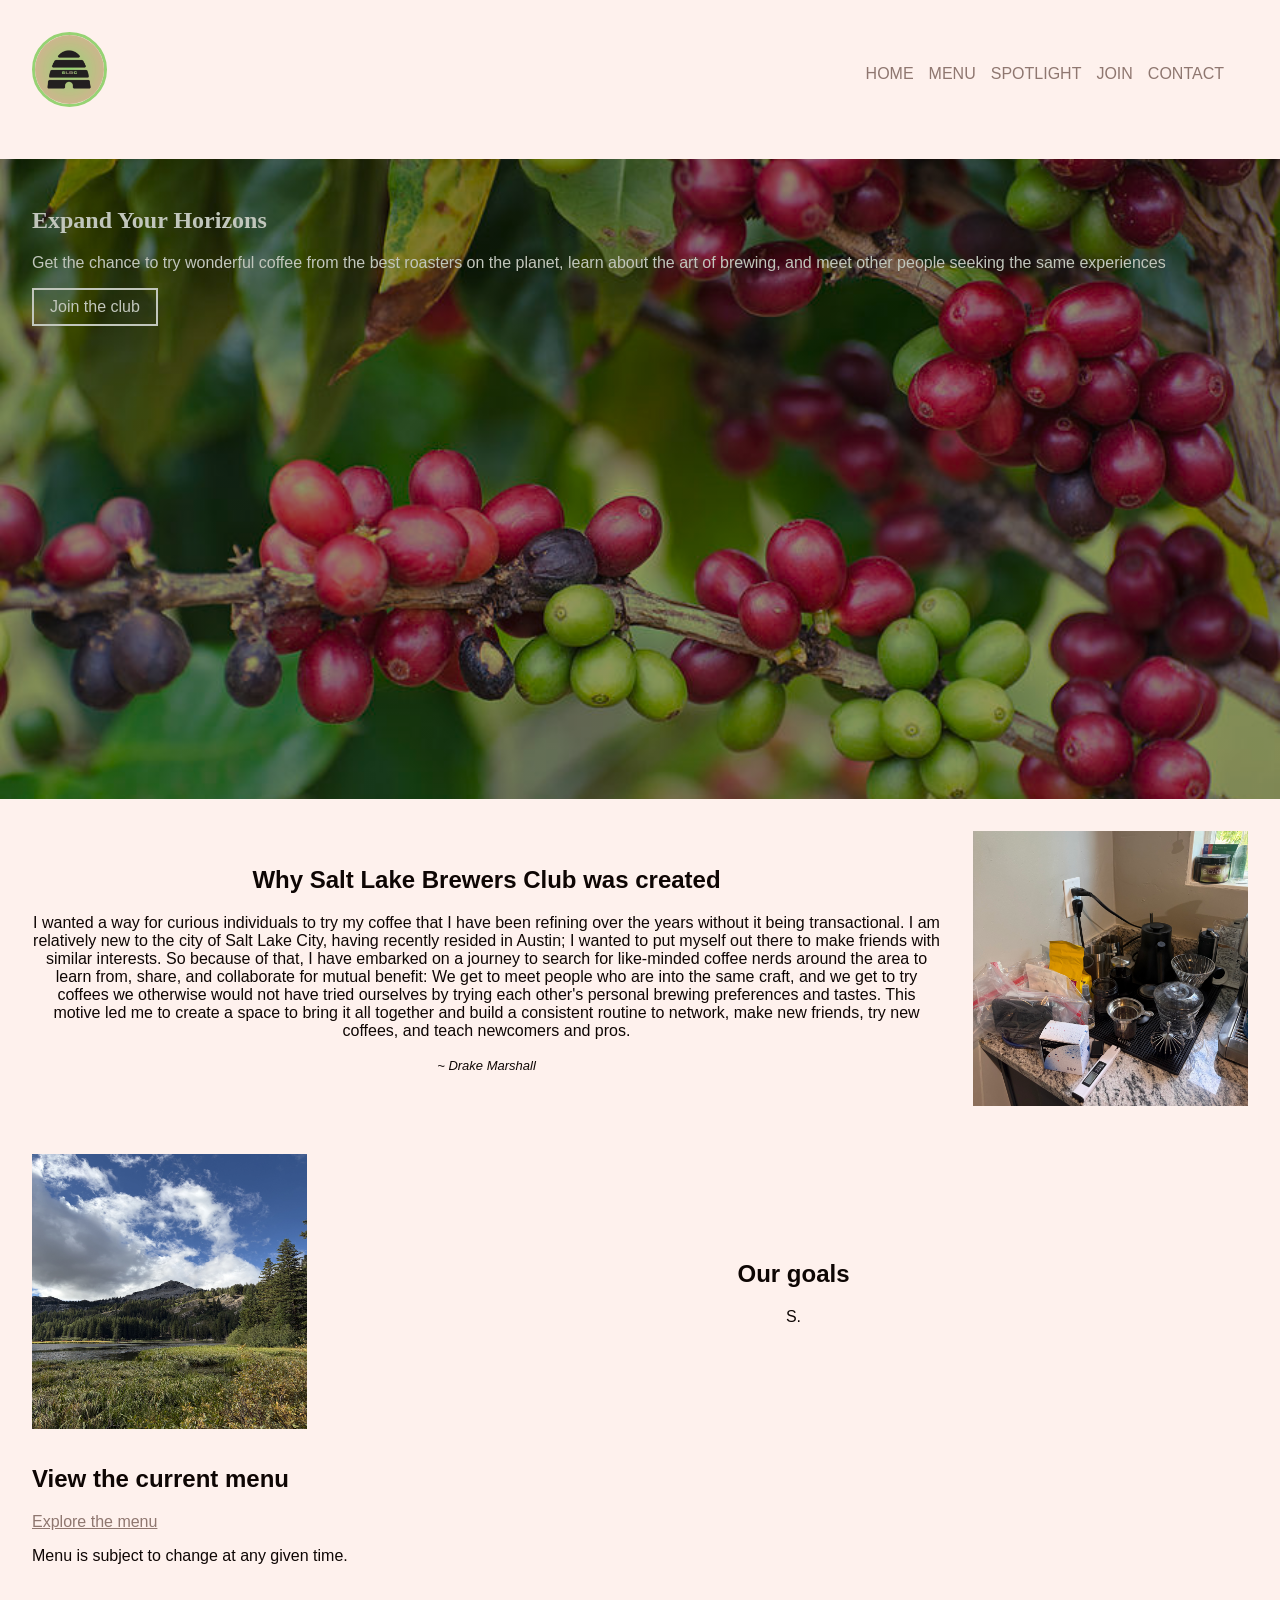
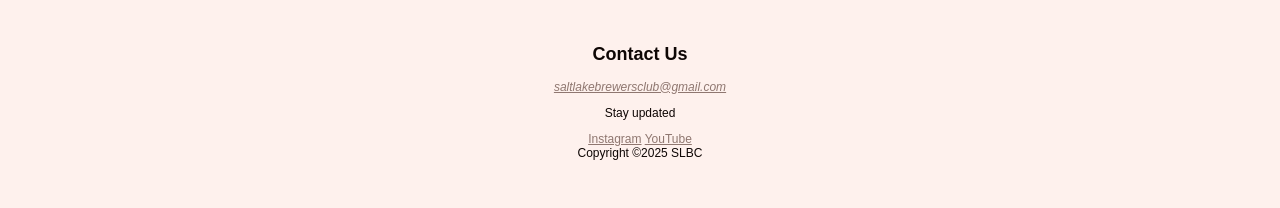
==== index.html @ 22b5837d "needed to add index.html" ====
<!doctype html>
<html lang="en">
<head>
  <meta charset="UTF-8">
  <meta name="viewport" content="width=device-width, initial-scale=1.0">
  <title>SLBC</title>
  <link rel="stylesheet" href="slbc.css">
</head>
<body>
    <div id="wrapper">
    <header class="site-header">
        <a class="logo" href="index.html">
            <img src="Salt Lake Brewers Club.jpg" alt="Salt Lake Brewers Club logo">
        </a>
        <nav aria-label="Main navigation">
            <ul>
                <li><a href="index.html">HOME</a></li>
                <li><a href="menu.html">MENU</a></li>
                <li><a href="spotlight.html">SPOTLIGHT</a></li>
                <li><a href="join.html">JOIN</a></li>
                <li><a href="contact.html">CONTACT</a></li>
            </ul>
        </nav>
    </header>
        <section id="homehero" class="hero">
            <div class="hero-content">
                <h1>Expand Your Horizons</h1>
                <p>Get the chance to try wonderful coffee from the best roasters on the planet, learn about the art of brewing, and meet other people seeking the same experiences</p>
                <a class="button" href="join.html">Join the club</a>
            </div>
        </section>
    <main>
        <section class="split-section">
            <div class="section-copy">
                <h2>Why Salt Lake Brewers Club was created</h2>
                <p> I wanted a way for curious individuals to try my coffee that I have been refining over the years without it being transactional. I am relatively new to the city of Salt Lake City, having recently resided in Austin; I wanted to put myself out there to make friends with similar interests. So because of that, I have embarked on a journey to search for like-minded coffee nerds around the area to learn from, share, and collaborate for mutual benefit: We get to meet people who are into the same craft, and we get to try coffees we otherwise would not have tried ourselves by trying each other's personal brewing preferences and tastes. This motive led me to create a space to bring it all together and build a consistent routine to network, make new friends, try new coffees, and teach newcomers and pros.</p>
                <P><span class="founder">~ Drake Marshall</span></p>
            </div>
            <div id="homeimage2" class="hero">
            </div>
        </section>

        <section class="split-section split-section-reverse">
            <div id="homeimage3" class="hero"> 
            </div>
            <div class="section-copy">
                <h2>Our goals</h2>
                <p>S.</p>
            </div>
        </section>

        <section class="menu-preview">
            <h2>View the current menu</h2>
            <a class="menu-image" href="menu.html">Explore the menu</a>
            <p>Menu is subject to change at any given time.</p>
        </section>
    </main>

    <footer class="site-footer">
        <div>
            <h2>Contact Us</h2>
            <div id="contact">
              <span class="com"><a href=saltlakebrewersclub@gmail.com>saltlakebrewersclub@gmail.com</a></span>
            </div>
            <p>Stay updated</p>
        </div>
        <div class="social-links">
            <a href="https://www.instagram.com/saltlakebrewersclub/" target="_blank" rel="noopener noreferrer">Instagram</a>
            <a href="https://www.youtube.com/@saltlakebrewersclub" target="_blank" rel="noopener noreferrer">YouTube</a>
        </div>
        Copyright &copy;2025 SLBC
    </footer>
    </div>
</body>
</html>
---- slbc.css ----
* {
  box-sizing: border-box;
}
body {
  margin: 0;
  font-family: helvetica; background-color: #fef1ed;
  color: #0e0604; 
}
.site-header {
  align-items: flex-end;
  display: flex;
  padding: 2em 2em;
}
nav{
  margin-left: auto; text-align:right; font-size:1em;
}
nav ul {
  display: flex;
  gap: 15px;
  list-style: none;
  margin: 0;
  padding: 1.5em;
}
nav a {
  text-decoration: none;
}
nav a:link{
	color:#8f7770;
}
nav a:visited{
	color:#8f7770;
}
nav a:hover{ 
	color:#96d373;
}
.logo {
  border: 3px solid #96d373;
  border-radius: 50%;
  display: block;
  height: 75px;
  overflow: hidden;
  width: 75px;
}
.logo img {
  display: block;
  height: 100%;
  object-fit: contain;
  width: 100%;
}
.menu-image:link,
.menu-image:visited,
#contact a:link,
#contact a:visited,
.social-links a:link,
.social-links a:visited {
  color: #8f7770;
}
.menu-image:hover,
#contact a:hover,
.social-links a:hover {
  color: #96d373;
}
.button {
  border: 2px solid #c1c6bc;
  display: inline-block;
  padding: 0.5em 1em;
  text-decoration: none;
  color: #c1c6bc;
}
.button:link,
.button:visited {
  color: #c1c6bc;
}
.button:hover {
  color: #96d373;
}
#homehero{
  width: 100%;
  aspect-ratio: 700 / 350;
  background-image: linear-gradient(rgba(0, 0, 0, 0.4), rgba(0, 0, 0, 0.4)), url(home11.jpg);
  background-size: cover;
  background-position: center;
  background-repeat: no-repeat;
}
.hero-content {
  color: #c1c6bc;
}
h1{
    font-family:serif; padding-top:2em
}
.hero-content p {
  padding-right: 2em;
}
#homeimage3{
	height:275px; background-image: url(home21.jpg); background-size: 100% 100%; background-repeat: no-repeat; width: 275px; padding-left: 3em;
}
#homeimage2{
	height:275px; background-image: url(home31.jpg); background-size: 100% 100%; background-repeat: no-repeat; width: 275px; padding-left: 3em;
}
section{
    padding-left: 2em;
    text-align: center;
}
#homehero,
.menu-preview {
  text-align: left;
}
.split-section {
  display: grid;
  grid-template-columns: minmax(0, 1fr) 275px;
  align-items: center;
  gap: 2em;
  padding: 2em;
  padding-bottom: 1em;
}
.split-section #homeimage2 {
  justify-self: end;
}
.split-section-reverse {
  grid-template-columns: 275px minmax(0, 1fr);
}
#wrapper{
	background-color: #fef1ed;
}
footer{
	padding: 4em; font-size: 75%; text-align: center; font-family:Helvetica, sans-serif; background-color: #fef1ed; 
}
.founder{
  font-size:small;
  font-style:italic
}
.com {
  font-style: italic;
}
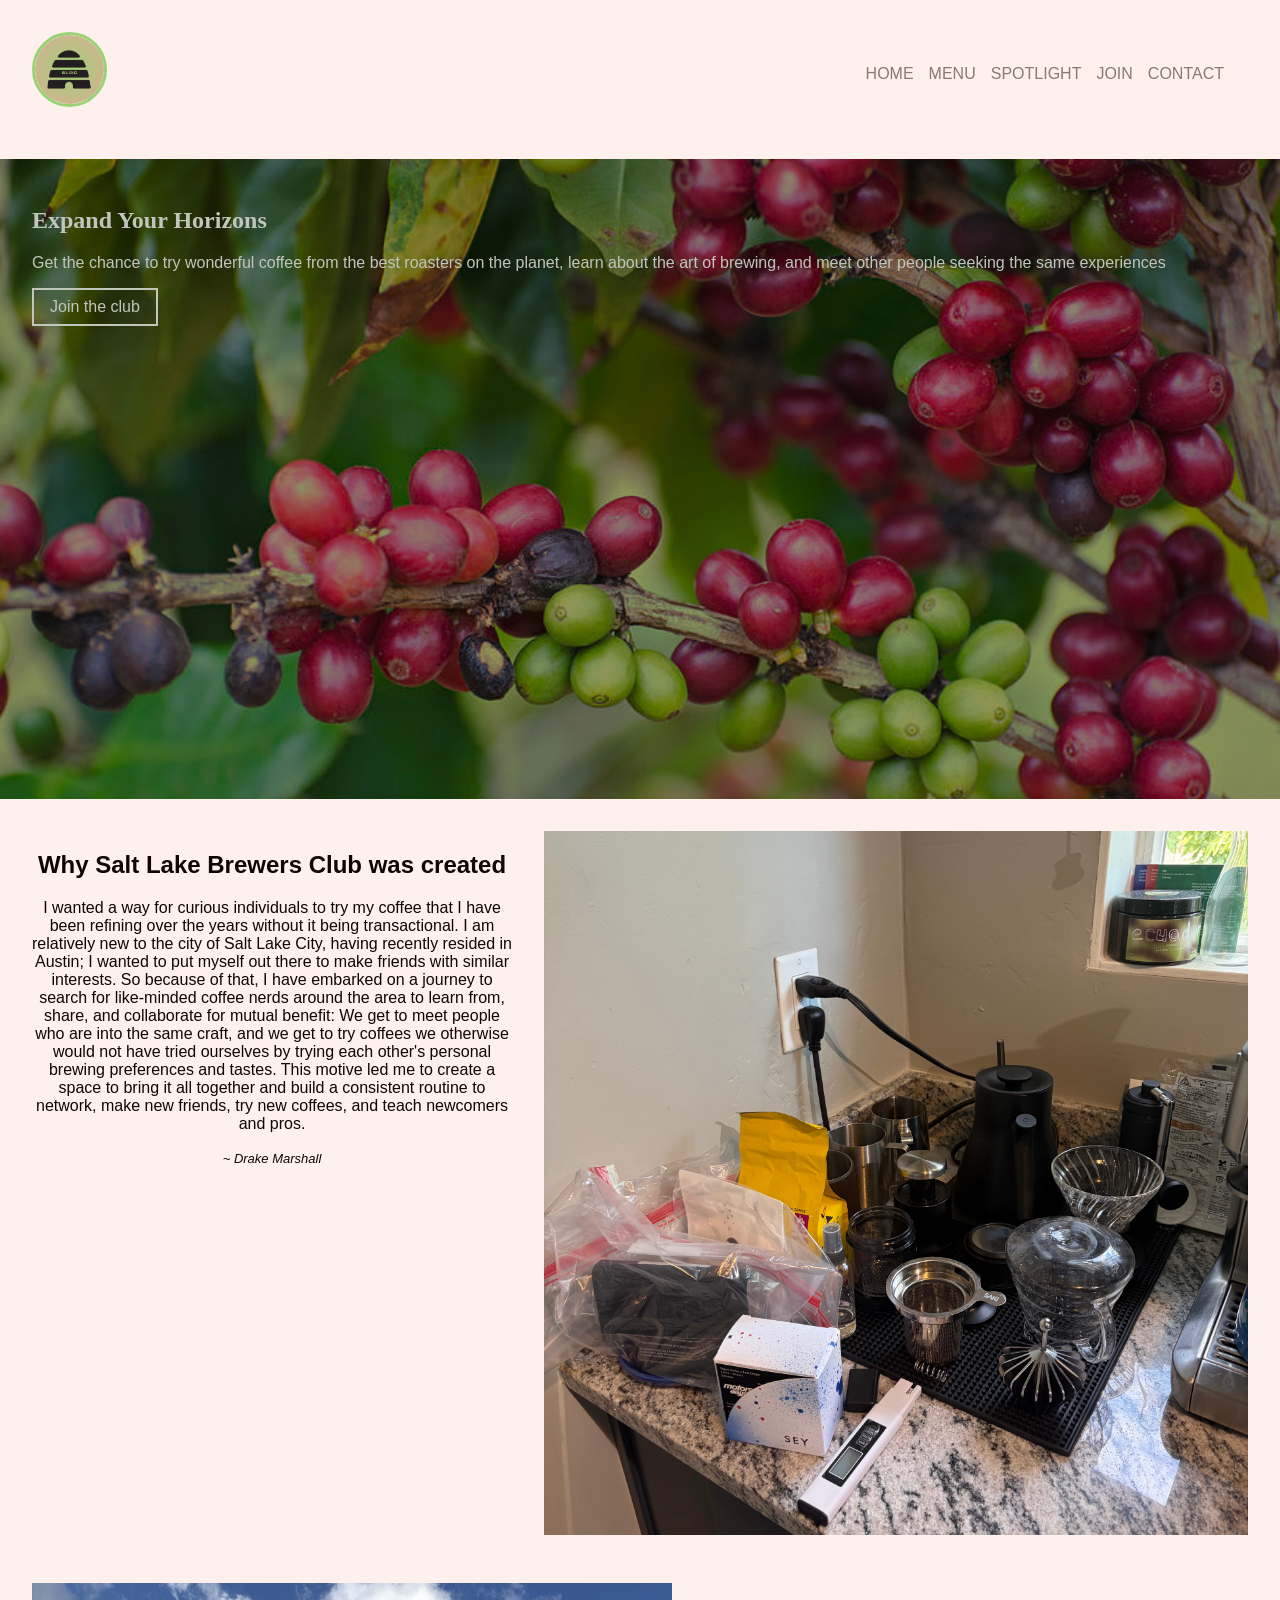
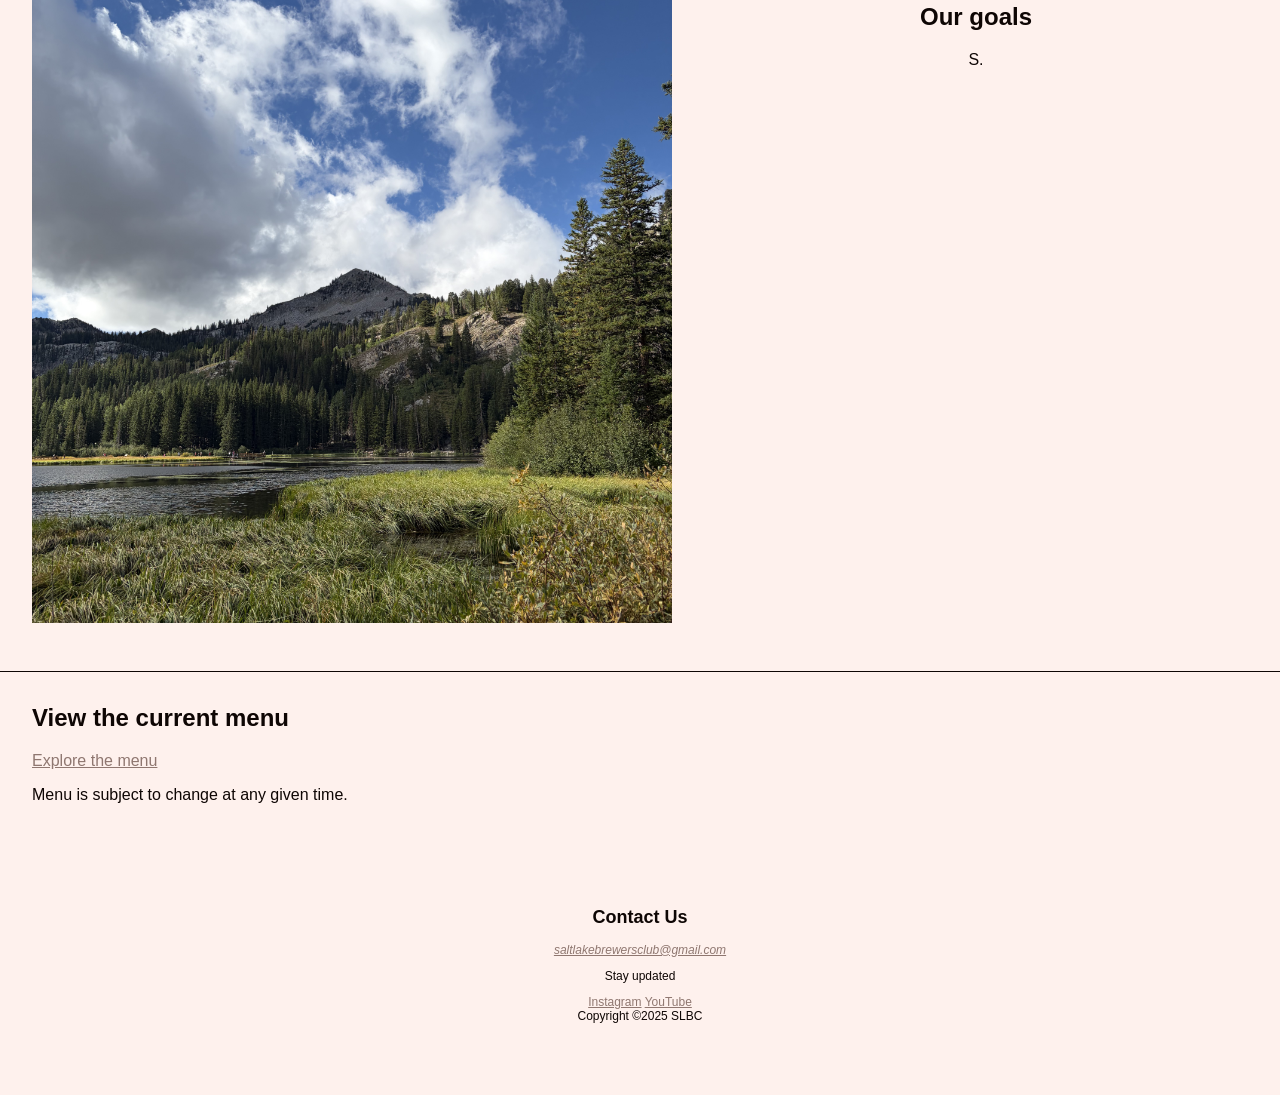
==== commit 8e0edac8: "stuff added to share" ====
--- a/index.html
+++ b/index.html
@@ -3,7 +3,7 @@
 <head>
   <meta charset="UTF-8">
   <meta name="viewport" content="width=device-width, initial-scale=1.0">
-  <title>SLBC</title>
+  <title>SLBC HOME</title>
   <link rel="stylesheet" href="slbc.css">
 </head>
 <body>
@@ -49,6 +49,8 @@
             </div>
         </section>
 
+        <hr class="section-divider">
+
         <section class="menu-preview">
             <h2>View the current menu</h2>
             <a class="menu-image" href="menu.html">Explore the menu</a>
--- a/slbc.css
+++ b/slbc.css
@@ -92,10 +92,18 @@
   padding-right: 2em;
 }
 #homeimage3{
-	height:275px; background-image: url(home21.jpg); background-size: 100% 100%; background-repeat: no-repeat; width: 275px; padding-left: 3em;
+  aspect-ratio: 1;
+  background-image: url(home21.jpg);
+  background-size: cover;
+  background-position: center;
+  background-repeat: no-repeat;
 }
 #homeimage2{
-	height:275px; background-image: url(home31.jpg); background-size: 100% 100%; background-repeat: no-repeat; width: 275px; padding-left: 3em;
+  aspect-ratio: 1;
+  background-image: url(home31.jpg);
+  background-size: cover;
+  background-position: center;
+  background-repeat: no-repeat;
 }
 section{
     padding-left: 2em;
@@ -107,23 +115,33 @@
 }
 .split-section {
   display: grid;
-  grid-template-columns: minmax(0, 1fr) 275px;
-  align-items: center;
+  grid-template-columns: minmax(0, 30rem) minmax(275px, 1fr);
+  align-items: start;
   gap: 2em;
   padding: 2em;
   padding-bottom: 1em;
 }
-.split-section #homeimage2 {
-  justify-self: end;
+.split-section #homeimage2,
+.split-section #homeimage3 {
+  width: 100%;
 }
 .split-section-reverse {
-  grid-template-columns: 275px minmax(0, 1fr);
+  grid-template-columns: minmax(275px, 1fr) minmax(0, 34rem);
+}
+.section-divider {
+  border: 0;
+  border-top: 1px solid #0e0604;
+  margin: 2em 0;
+  width: 100%;
 }
 #wrapper{
 	background-color: #fef1ed;
 }
 footer{
-	padding: 4em; font-size: 75%; text-align: center; font-family:Helvetica, sans-serif; background-color: #fef1ed; 
+	padding: 6em; font-size: 75%;  
+  text-align: center; 
+  font-family:Helvetica, sans-serif; 
+  background-color: #fef1ed; 
 }
 .founder{
   font-size:small;
@@ -132,3 +150,118 @@
 .com {
   font-style: italic;
 }
+#menuhero{
+  display: block;
+  height: auto;
+  margin: 0 auto;
+  width: 75%;
+  border: 2px solid #c1c6b6;
+}
+.slbcmenutitle{
+  text-decoration: underline;
+   font-family: serif;
+}
+.slbcmenucaption{
+  width: 75%;
+  margin: 0.5em auto 0;
+  font-style: italic;
+  font-family: serif;
+  font-size: small;
+  text-align: left;
+}
+h3{
+  font-family:serif; text-align: left;
+}
+.join-page main section,
+.join-page main form {
+  text-align: left; font-family: serif;
+}
+form{
+		width: 100%; max-width: 35em; display: grid; gap: 1em; grid-template-columns: 7em 1fr; text-align: center;
+}
+.checkbox-options {
+  display: grid;
+  gap: 0.5em;
+  justify-items: start;
+}
+.checkbox-options label {
+  display: flex;
+  align-items: center;
+  gap: 0.5em;
+}
+form textarea {
+  width: 100%;
+}
+form input[type="submit"] {
+  grid-column: 1 / -1;
+  justify-self: start;
+  font: inherit;
+  padding: 0.4em 0.8em;
+}
+form input[type="submit"]:hover {
+  color: #96d373;
+  cursor: pointer;
+}
+#joinhero{
+  display: block;
+  height: auto;
+  margin: 0 auto 2em;
+  max-width: 800px;
+  width: 100%;
+  padding: 0;
+}
+#thankyou-section {
+  padding-inline: 2em;
+}
+table{
+	border: 2px solid #3399CC; border-collapse: collapse; padding: 2em;
+}
+.services-table {
+  margin-inline: auto;
+  width: 100%;
+}
+td,th{
+	padding: 0.5em; border: 2px solid #8f7770;
+}
+td{
+	text-align: center;
+}
+.text{
+	text-align: left;
+}
+tr:nth-of-type(odd){
+	background-color: #c1c6bc;
+}
+#secondsplit-section{
+  padding:2em;
+   padding-bottom: 0em;
+   font-family: serif;
+   font-size: large;
+}
+#thirdsplit-section{
+  padding:2em;
+   padding-bottom: 0em;
+   font-family: serif;
+   font-size: large;
+}
+#menu-section{
+  padding-inline: 2em;
+   padding-bottom: 4em;
+   font-family: serif;
+   font-size: large;
+   text-align: left;
+}
+.menu-intro {
+  width: 100%;
+  max-width: 60rem;
+  white-space: normal;
+}
+@media (max-width: 900px) {
+  .split-section,
+  .split-section-reverse {
+    grid-template-columns: minmax(0, 1fr);
+  }
+  form{
+		display: grid; grid-template-columns: 1fr; gap: 1em; flex-direction: column; flex-wrap: nowrap;
+  }
+}
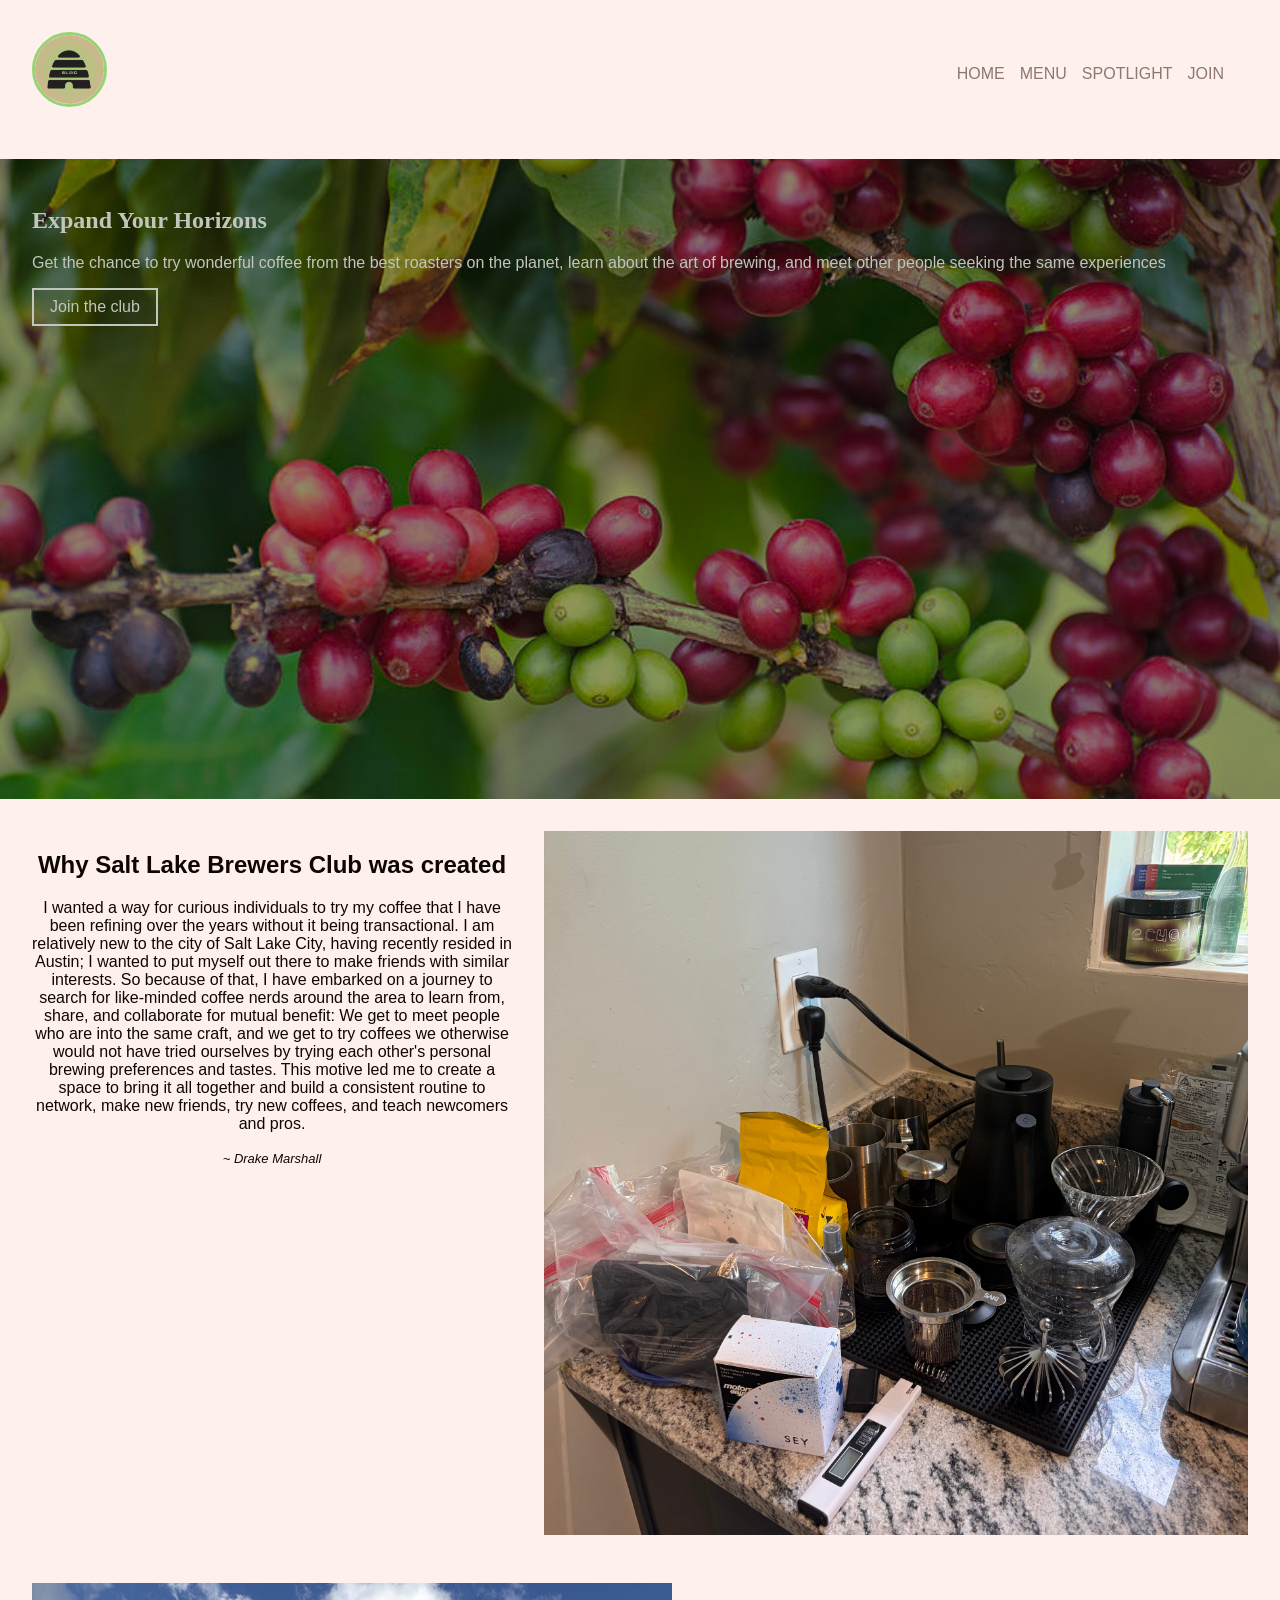
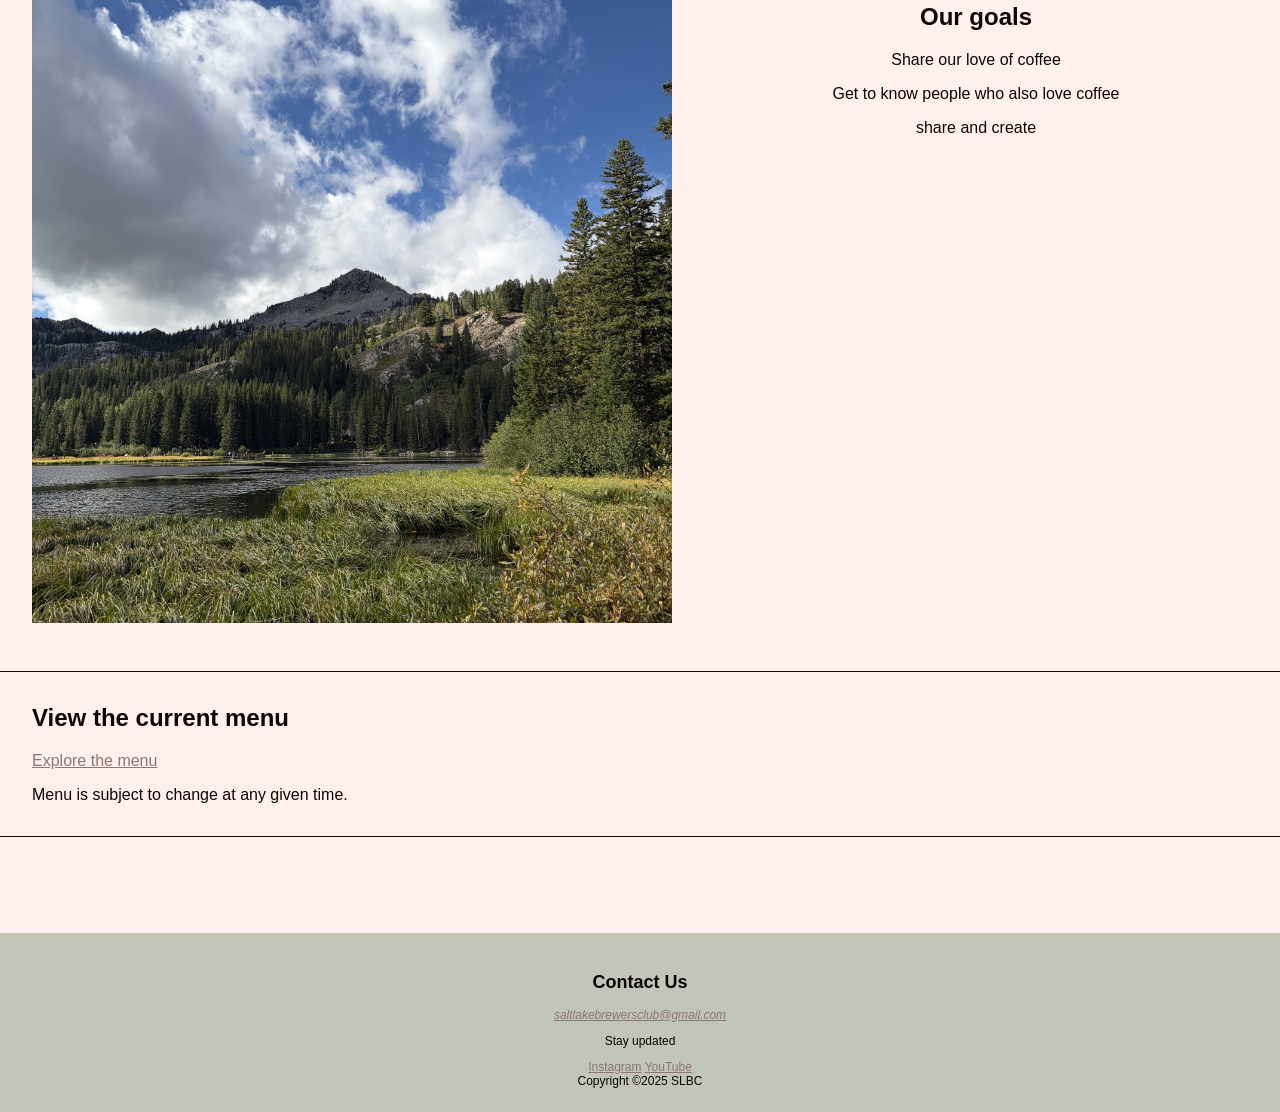
==== commit 3f7747f3: "final" ====
--- a/index.html
+++ b/index.html
@@ -18,7 +18,6 @@
                 <li><a href="menu.html">MENU</a></li>
                 <li><a href="spotlight.html">SPOTLIGHT</a></li>
                 <li><a href="join.html">JOIN</a></li>
-                <li><a href="contact.html">CONTACT</a></li>
             </ul>
         </nav>
     </header>
@@ -45,7 +44,9 @@
             </div>
             <div class="section-copy">
                 <h2>Our goals</h2>
-                <p>S.</p>
+                <p>Share our love of coffee</p>
+                <p> Get to know people who also love coffee</p>
+                <p>share and create </p>
             </div>
         </section>
 
@@ -56,13 +57,15 @@
             <a class="menu-image" href="menu.html">Explore the menu</a>
             <p>Menu is subject to change at any given time.</p>
         </section>
+
+        <hr class="section-divider">
+
     </main>
-
     <footer class="site-footer">
         <div>
             <h2>Contact Us</h2>
             <div id="contact">
-              <span class="com"><a href=saltlakebrewersclub@gmail.com>saltlakebrewersclub@gmail.com</a></span>
+              <span class="com"><a href="mailto:saltlakebrewersclub@gmail.com">saltlakebrewersclub@gmail.com</a></span>
             </div>
             <p>Stay updated</p>
         </div>
--- a/slbc.css
+++ b/slbc.css
@@ -109,6 +109,20 @@
     padding-left: 2em;
     text-align: center;
 }
+.video-section {
+  padding-left: 2em;
+  text-align: left;
+  font-family: serif;
+}
+.video-section p {
+  margin: 0 0 1em;
+}
+.video-section video {
+  display: block;
+  width: min(100%, 700px);
+  height: auto;
+  margin: 1em 0 0;
+}
 #homehero,
 .menu-preview {
   text-align: left;
@@ -138,10 +152,10 @@
 	background-color: #fef1ed;
 }
 footer{
-	padding: 6em; font-size: 75%;  
+  padding: 2em 10em; font-size: 75%;  
   text-align: center; 
   font-family:Helvetica, sans-serif; 
-  background-color: #fef1ed; 
+  background-color: #c1c6b6; 
 }
 .founder{
   font-size:small;
@@ -172,6 +186,9 @@
 h3{
   font-family:serif; text-align: left;
 }
+main{
+  padding-bottom: 4em;
+}
 .join-page main section,
 .join-page main form {
   text-align: left; font-family: serif;
@@ -192,12 +209,14 @@
 form textarea {
   width: 100%;
 }
+form input[type="button"],
 form input[type="submit"] {
   grid-column: 1 / -1;
   justify-self: start;
   font: inherit;
   padding: 0.4em 0.8em;
 }
+form input[type="button"]:hover,
 form input[type="submit"]:hover {
   color: #96d373;
   cursor: pointer;
@@ -255,6 +274,20 @@
   width: 100%;
   max-width: 60rem;
   white-space: normal;
+}
+video{
+	float: center;
+}
+#spotlight-section{
+  padding-inline: 2em;
+  padding-left:2em;
+  padding-bottom:4em;
+  font-family:serif;
+  text-align:left;
+}
+#spotlight-section section,
+#spotlight-section section p {
+  text-align: left;
 }
 @media (max-width: 900px) {
   .split-section,
